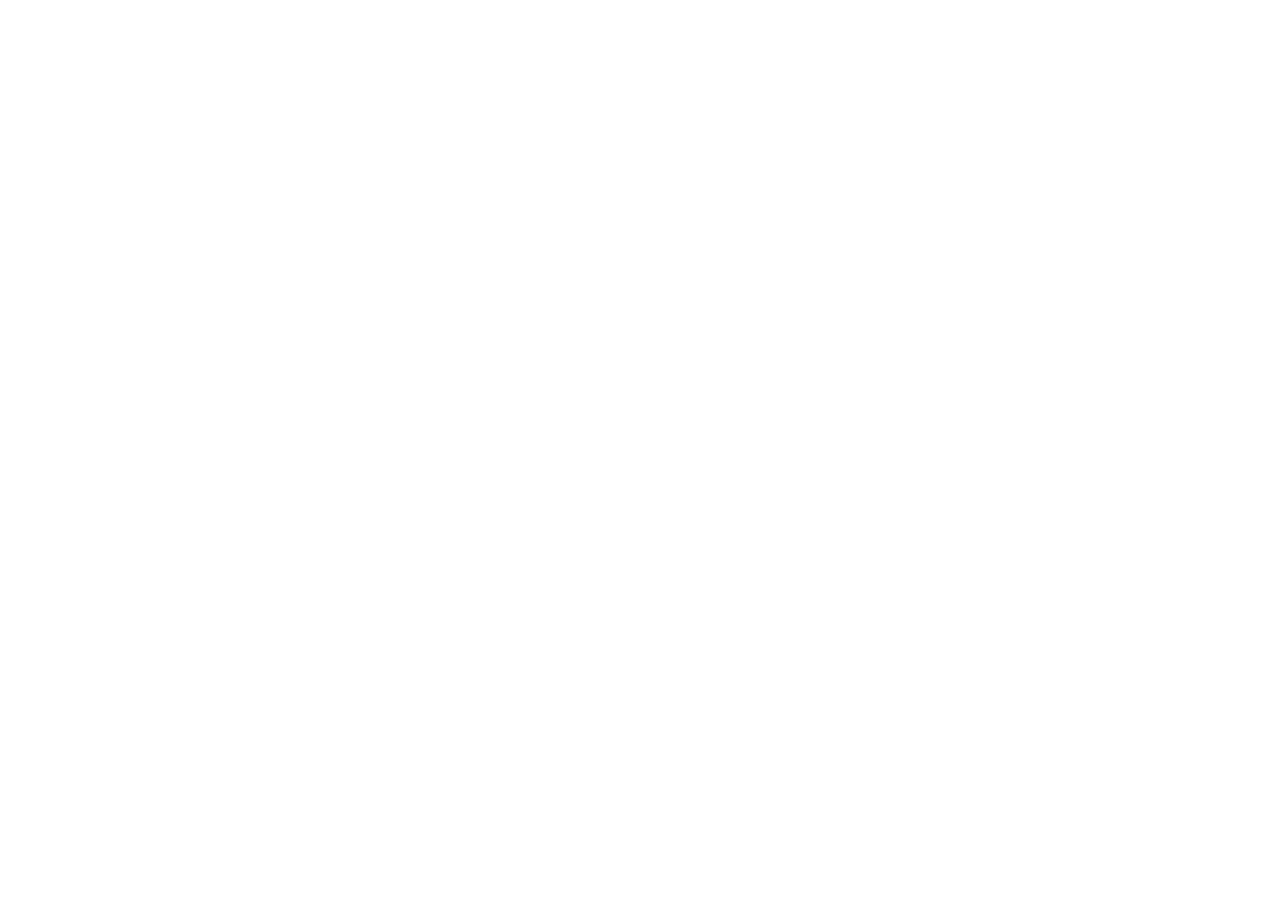
==== index.html @ f2c782dc "Setup: HTML-skelett och stylesheet" ====
<!doctype html>
<html lang="en">
  <head>
    <meta charset="UTF-8" />
    <meta name="viewport" content="width=device-width, initial-scale=1.0" />
    <link rel="stylesheet" href="style.css" />
    <title>Document</title>
  </head>
  <body></body>
</html>
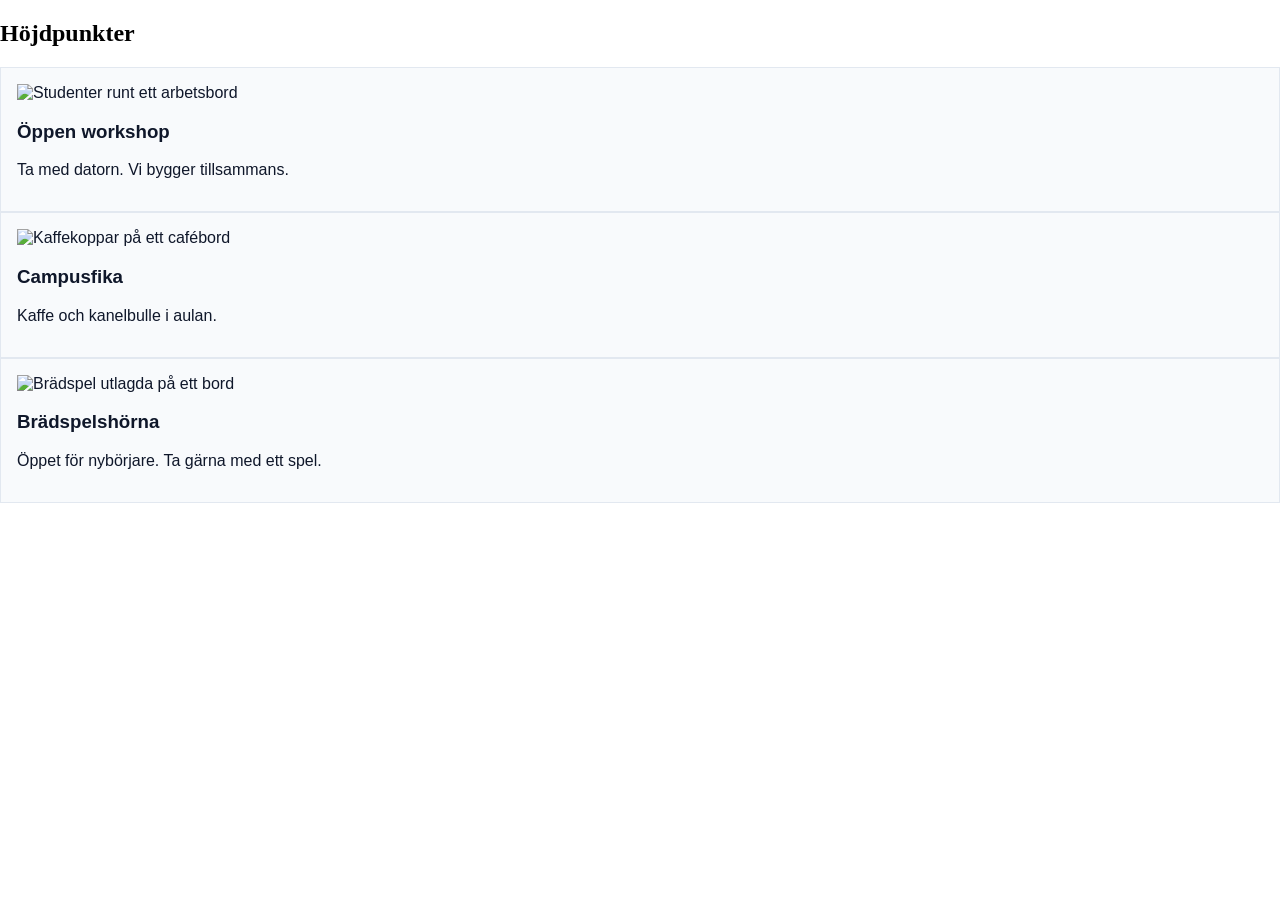
==== commit a6dbf4c7: "CSS: Box Model och arv på varje kort" ====
--- a/index.html
+++ b/index.html
@@ -6,5 +6,35 @@
     <link rel="stylesheet" href="style.css" />
     <title>Document</title>
   </head>
-  <body></body>
+  <body>
+    <section class="highlights">
+      <h2>Höjdpunkter</h2>
+      <div class="kort-rad">
+        <article class="kort">
+          <img
+            src="https://placehold.co/200x120"
+            alt="Studenter runt ett arbetsbord"
+          />
+          <h3>Öppen workshop</h3>
+          <p>Ta med datorn. Vi bygger tillsammans.</p>
+        </article>
+        <article class="kort">
+          <img
+            src="https://placehold.co/200x120"
+            alt="Kaffekoppar på ett cafébord"
+          />
+          <h3>Campusfika</h3>
+          <p>Kaffe och kanelbulle i aulan.</p>
+        </article>
+        <article class="kort">
+          <img
+            src="https://placehold.co/200x120"
+            alt="Brädspel utlagda på ett bord"
+          />
+          <h3>Brädspelshörna</h3>
+          <p>Öppet för nybörjare. Ta gärna med ett spel.</p>
+        </article>
+      </div>
+    </section>
+  </body>
 </html>
--- a/style.css
+++ b/style.css
@@ -0,0 +1,17 @@
+body {
+  margin: 0;
+  padding: 0;
+}
+
+.kort {
+  padding: 1rem;
+  background-color: #f8fafc;
+  border: 1px solid #e2e8f0;
+  color: #0f172a;
+  font-family: sans-serif;
+}
+
+.kort img {
+  max-width: 100%;
+  height: auto;
+}
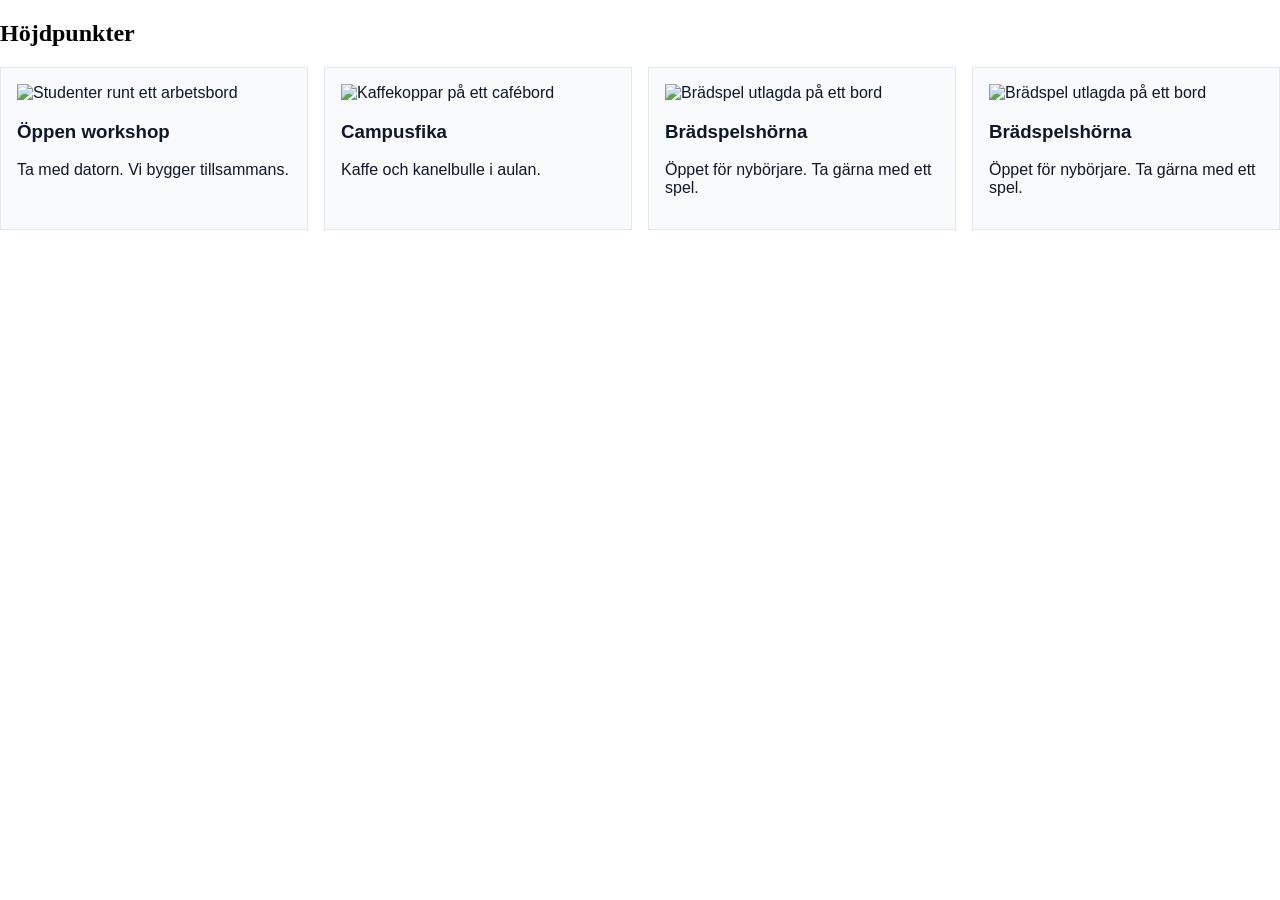
==== commit 499262d2: "Refaktoriserat till Flexbok med gap och wrap" ====
--- a/index.html
+++ b/index.html
@@ -34,6 +34,14 @@
           <h3>Brädspelshörna</h3>
           <p>Öppet för nybörjare. Ta gärna med ett spel.</p>
         </article>
+        <article class="kort">
+          <img
+            src="https://placehold.co/200x120"
+            alt="Brädspel utlagda på ett bord"
+          />
+          <h3>Brädspelshörna</h3>
+          <p>Öppet för nybörjare. Ta gärna med ett spel.</p>
+        </article>
       </div>
     </section>
   </body>
--- a/style.css
+++ b/style.css
@@ -9,9 +9,16 @@
   border: 1px solid #e2e8f0;
   color: #0f172a;
   font-family: sans-serif;
+  flex: 1 1 200px;
 }
 
 .kort img {
   max-width: 100%;
   height: auto;
 }
+
+.kort-rad {
+  display: flex;
+  gap: 1rem;
+  flex-wrap: wrap;
+}
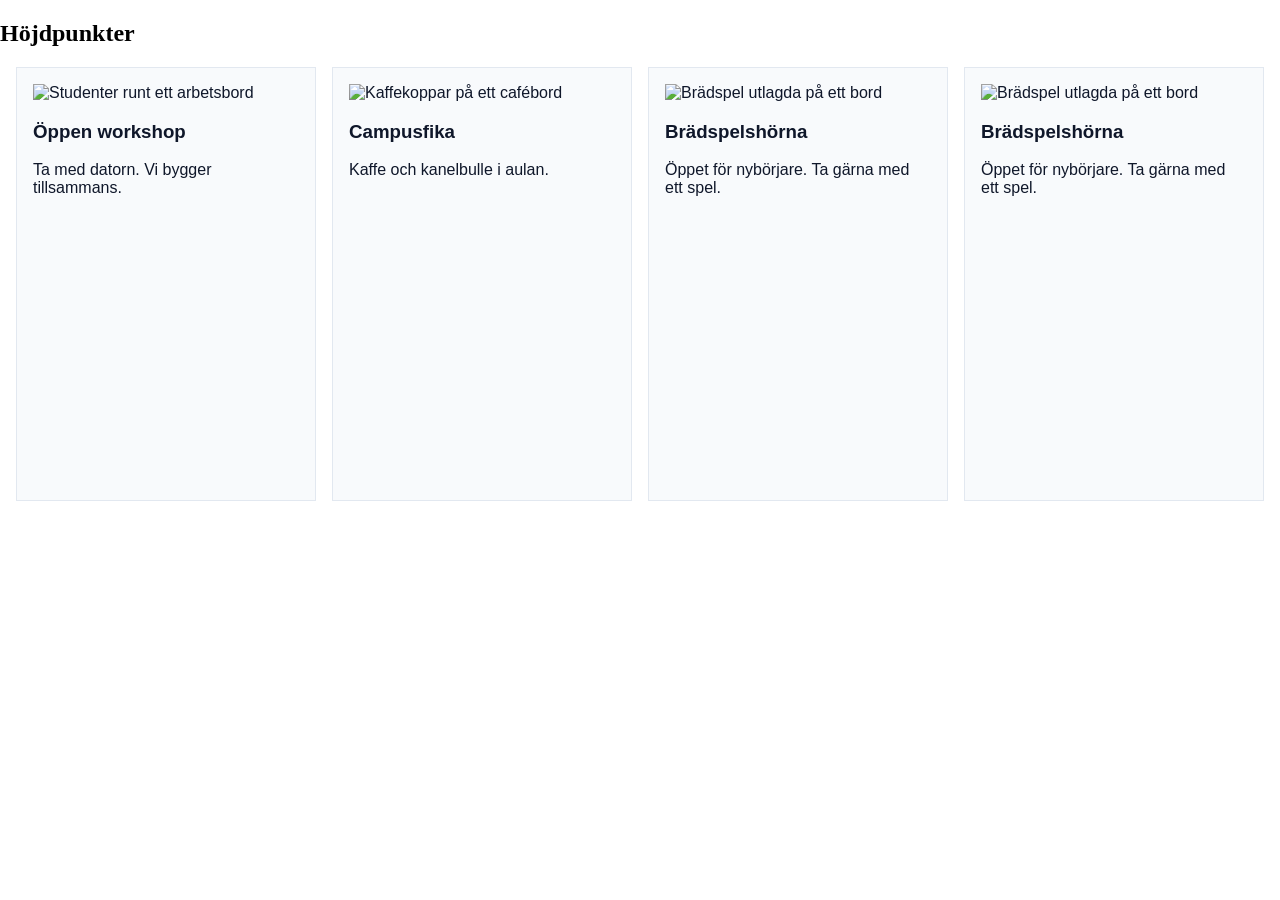
==== commit 9e9a9087: "CSS: Justify-content och align-items på hyllan" ====
--- a/index.html
+++ b/index.html
@@ -18,7 +18,7 @@
           <h3>Öppen workshop</h3>
           <p>Ta med datorn. Vi bygger tillsammans.</p>
         </article>
-        <article class="kort">
+        <article class="kort kortLängre">
           <img
             src="https://placehold.co/200x120"
             alt="Kaffekoppar på ett cafébord"
--- a/style.css
+++ b/style.css
@@ -21,4 +21,11 @@
   display: flex;
   gap: 1rem;
   flex-wrap: wrap;
+  justify-content: space-between;
+  align-items: stretch;
+  margin: 1rem;
 }
+
+.kortLängre {
+  height: 400px;
+}
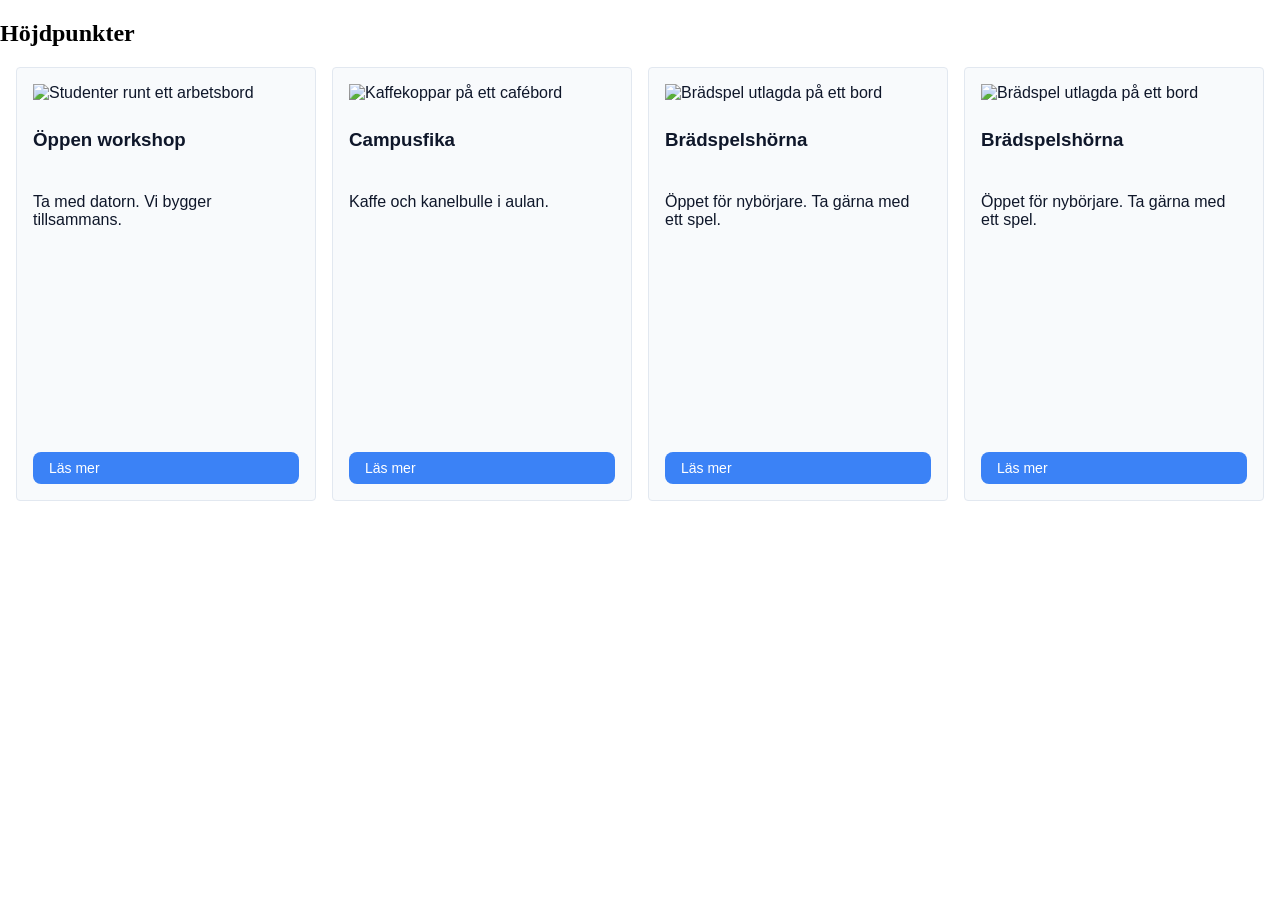
==== commit ce22d16c: "CSS: Flex-kolumn inuti korten plus knapp" ====
--- a/index.html
+++ b/index.html
@@ -17,6 +17,7 @@
           />
           <h3>Öppen workshop</h3>
           <p>Ta med datorn. Vi bygger tillsammans.</p>
+          <a href="#" class="btn">Läs mer</a>
         </article>
         <article class="kort kortLängre">
           <img
@@ -25,6 +26,7 @@
           />
           <h3>Campusfika</h3>
           <p>Kaffe och kanelbulle i aulan.</p>
+          <a href="#" class="btn">Läs mer</a>
         </article>
         <article class="kort">
           <img
@@ -33,6 +35,7 @@
           />
           <h3>Brädspelshörna</h3>
           <p>Öppet för nybörjare. Ta gärna med ett spel.</p>
+          <a href="#" class="btn">Läs mer</a>
         </article>
         <article class="kort">
           <img
@@ -41,6 +44,7 @@
           />
           <h3>Brädspelshörna</h3>
           <p>Öppet för nybörjare. Ta gärna med ett spel.</p>
+          <a href="#" class="btn">Läs mer</a>
         </article>
       </div>
     </section>
--- a/style.css
+++ b/style.css
@@ -10,6 +10,20 @@
   color: #0f172a;
   font-family: sans-serif;
   flex: 1 1 200px;
+  display: flex;
+  flex-direction: column;
+  gap: 0.5rem;
+  border-radius: 0.25rem;
+}
+
+.kort .btn {
+  margin-top: auto;
+  padding: 0.5rem 1rem;
+  background-color: #3b82f6;
+  text-decoration: none;
+  color: white;
+  border-radius: 0.5rem;
+  font-size: 0.875rem;
 }
 
 .kort img {
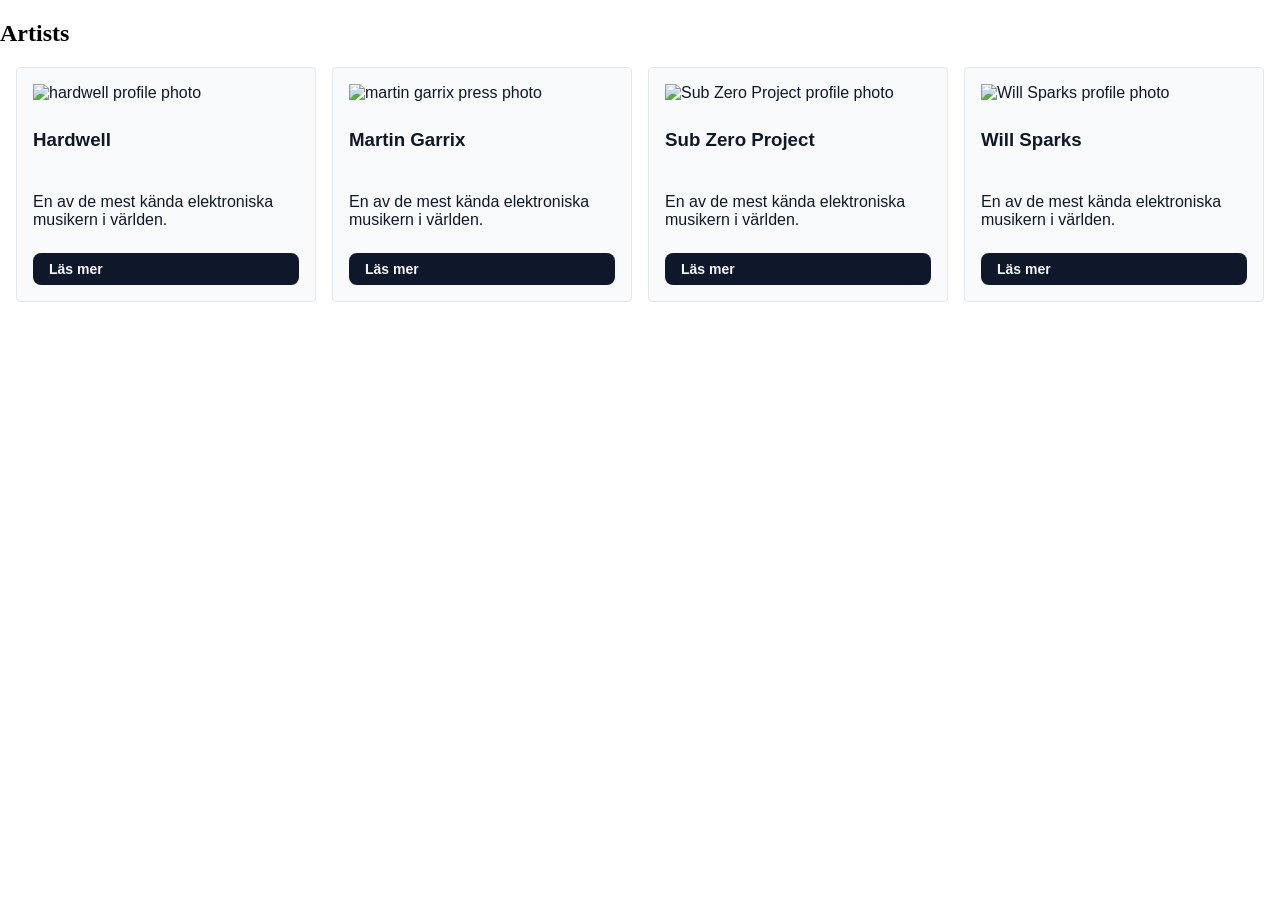
==== commit 2afc548c: "Innehåll: egna aktivitetskort för mitt event" ====
--- a/index.html
+++ b/index.html
@@ -8,42 +8,42 @@
   </head>
   <body>
     <section class="highlights">
-      <h2>Höjdpunkter</h2>
+      <h2>Artists</h2>
       <div class="kort-rad">
         <article class="kort">
           <img
-            src="https://placehold.co/200x120"
-            alt="Studenter runt ett arbetsbord"
+            src="https://pbs.twimg.com/profile_images/1905680374631415808/-8hrGjGw_400x400.jpg"
+            alt="hardwell profile photo"
           />
-          <h3>Öppen workshop</h3>
-          <p>Ta med datorn. Vi bygger tillsammans.</p>
-          <a href="#" class="btn">Läs mer</a>
-        </article>
-        <article class="kort kortLängre">
-          <img
-            src="https://placehold.co/200x120"
-            alt="Kaffekoppar på ett cafébord"
-          />
-          <h3>Campusfika</h3>
-          <p>Kaffe och kanelbulle i aulan.</p>
+          <h3>Hardwell</h3>
+          <p>En av de mest kända elektroniska musikern i världen.</p>
           <a href="#" class="btn">Läs mer</a>
         </article>
         <article class="kort">
           <img
-            src="https://placehold.co/200x120"
-            alt="Brädspel utlagda på ett bord"
+            src="https://encrypted-tbn0.gstatic.com/images?q=tbn:ANd9GcQIxk3kQxHiqjW2-N400PnliJt31vgZ09TARzLSI2xCuAuH4c5hYKGjGhvFMxmUwlE7rdn9v8xt3pHqwyzUuyvJBfpTyUoh2-5PoCmj0dI&s=10"
+            alt="martin garrix press photo"
           />
-          <h3>Brädspelshörna</h3>
-          <p>Öppet för nybörjare. Ta gärna med ett spel.</p>
+          <h3>Martin Garrix</h3>
+          <p>En av de mest kända elektroniska musikern i världen.</p>
           <a href="#" class="btn">Läs mer</a>
         </article>
         <article class="kort">
           <img
-            src="https://placehold.co/200x120"
-            alt="Brädspel utlagda på ett bord"
+            src="https://i.scdn.co/image/ab6761610000e5ebf0f5d4d2b3d8398b569b7561"
+            alt="Sub Zero Project profile photo"
           />
-          <h3>Brädspelshörna</h3>
-          <p>Öppet för nybörjare. Ta gärna med ett spel.</p>
+          <h3>Sub Zero Project</h3>
+          <p>En av de mest kända elektroniska musikern i världen.</p>
+          <a href="#" class="btn">Läs mer</a>
+        </article>
+        <article class="kort">
+          <img
+            src="https://images.sk-static.com/images/media/img/col4/20230620-213415-560335.jpg"
+            alt="Will Sparks profile photo"
+          />
+          <h3>Will Sparks</h3>
+          <p>En av de mest kända elektroniska musikern i världen.</p>
           <a href="#" class="btn">Läs mer</a>
         </article>
       </div>
--- a/style.css
+++ b/style.css
@@ -17,13 +17,15 @@
 }
 
 .kort .btn {
+  display: inline-block;
   margin-top: auto;
   padding: 0.5rem 1rem;
-  background-color: #3b82f6;
+  background-color: #0f172a;
   text-decoration: none;
-  color: white;
+  color: #f8fafc;
   border-radius: 0.5rem;
   font-size: 0.875rem;
+  font-weight: 700;
 }
 
 .kort img {
@@ -39,7 +41,3 @@
   align-items: stretch;
   margin: 1rem;
 }
-
-.kortLängre {
-  height: 400px;
-}
